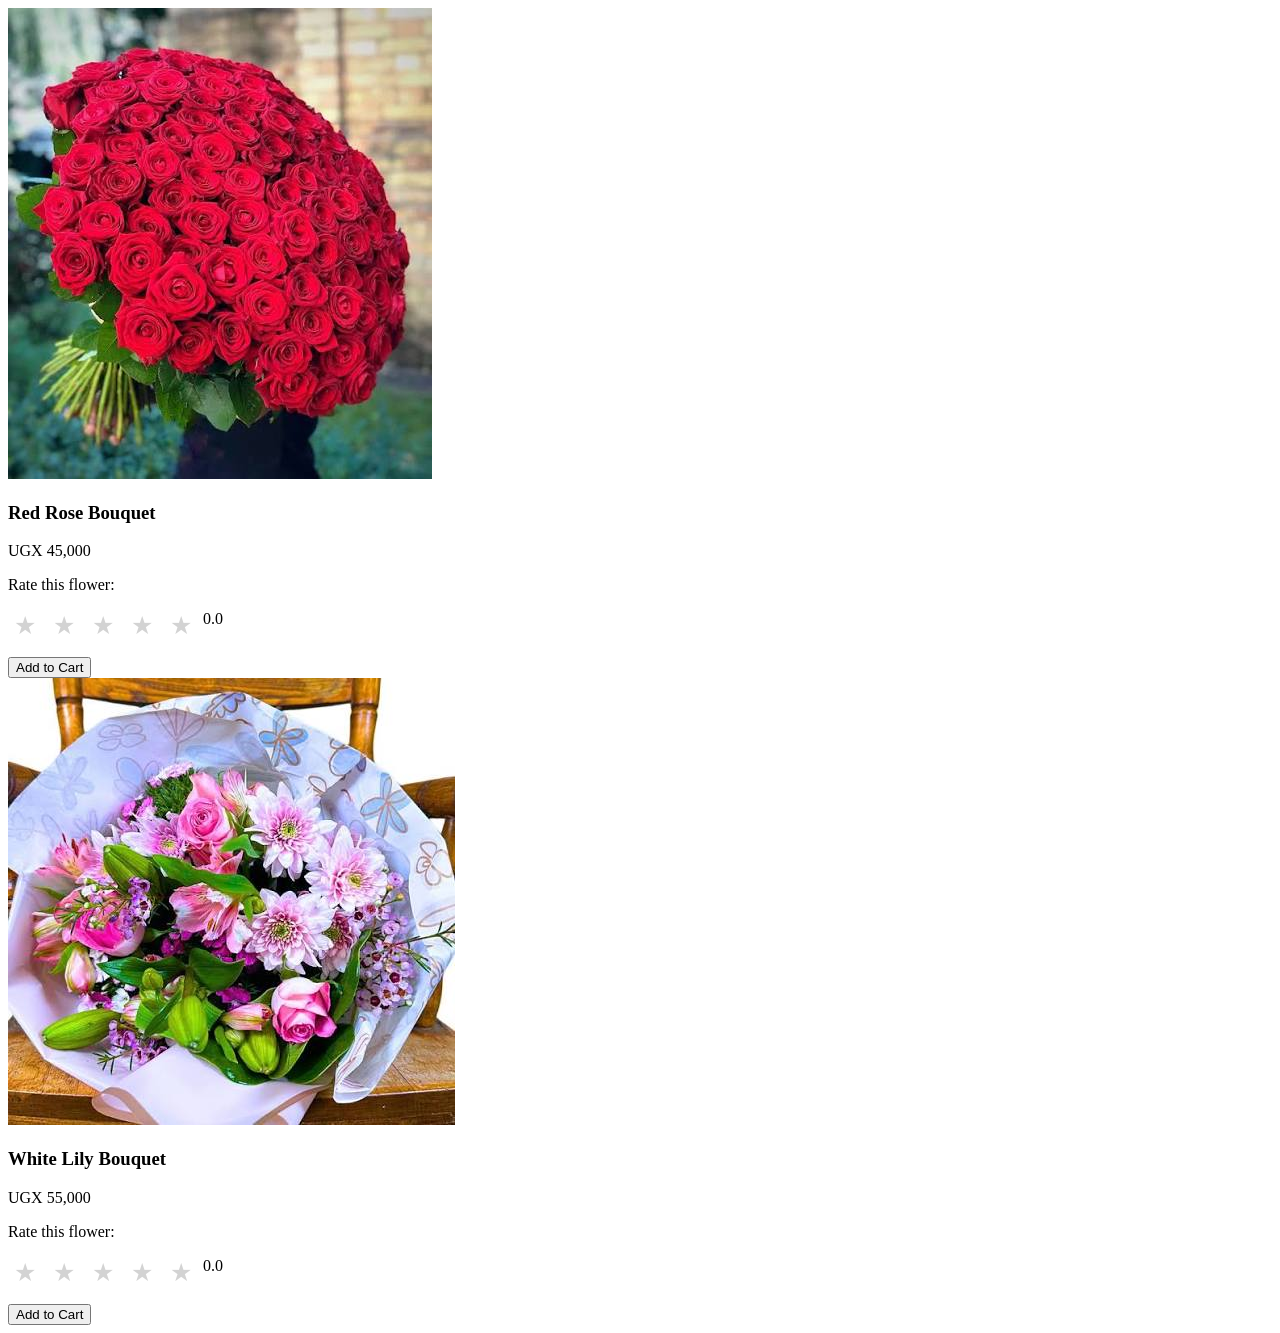
==== HTML/index.html @ b13af12f "Initial commit: Bloom and Blossom flower shop" ====
<!DOCTYPE html>
<html lang="en">

<head>
    <meta charset="UTF-8">
    <meta name="viewport" content="width=device-width, initial-scale=1.0">
    <title>Document</title>
    <link rel="stylesheet" href="../CSS/style.css">
</head>

<body>
    <nav>

    </nav>

    <section class="hero">

    </section>

    <section class="categories">
        <section class="roses"></section>
        <section class="bonquets"></section>
        <section class="lilies"></section>
        <section class="wedding-flowers"></section>
        <section class="birthday-flowers"></section>
        <section class="gift-arrangements"></section>
    </section>

    <footer>

    </footer>

    <script src="../SCRIPTS/main.js" type="module"></script>
</body>

</html>
---- CSS/style.css ----
.product-rating {
    margin: 15px 0;
}

.product-rating .stars {
    display: flex;
    gap: 5px;
}

.product-rating .stars button {
    border: none;
    background: none;
    color: #ccc;
    font-size: 25px;
    cursor: pointer;
    transition: color 0.2s ease;
}
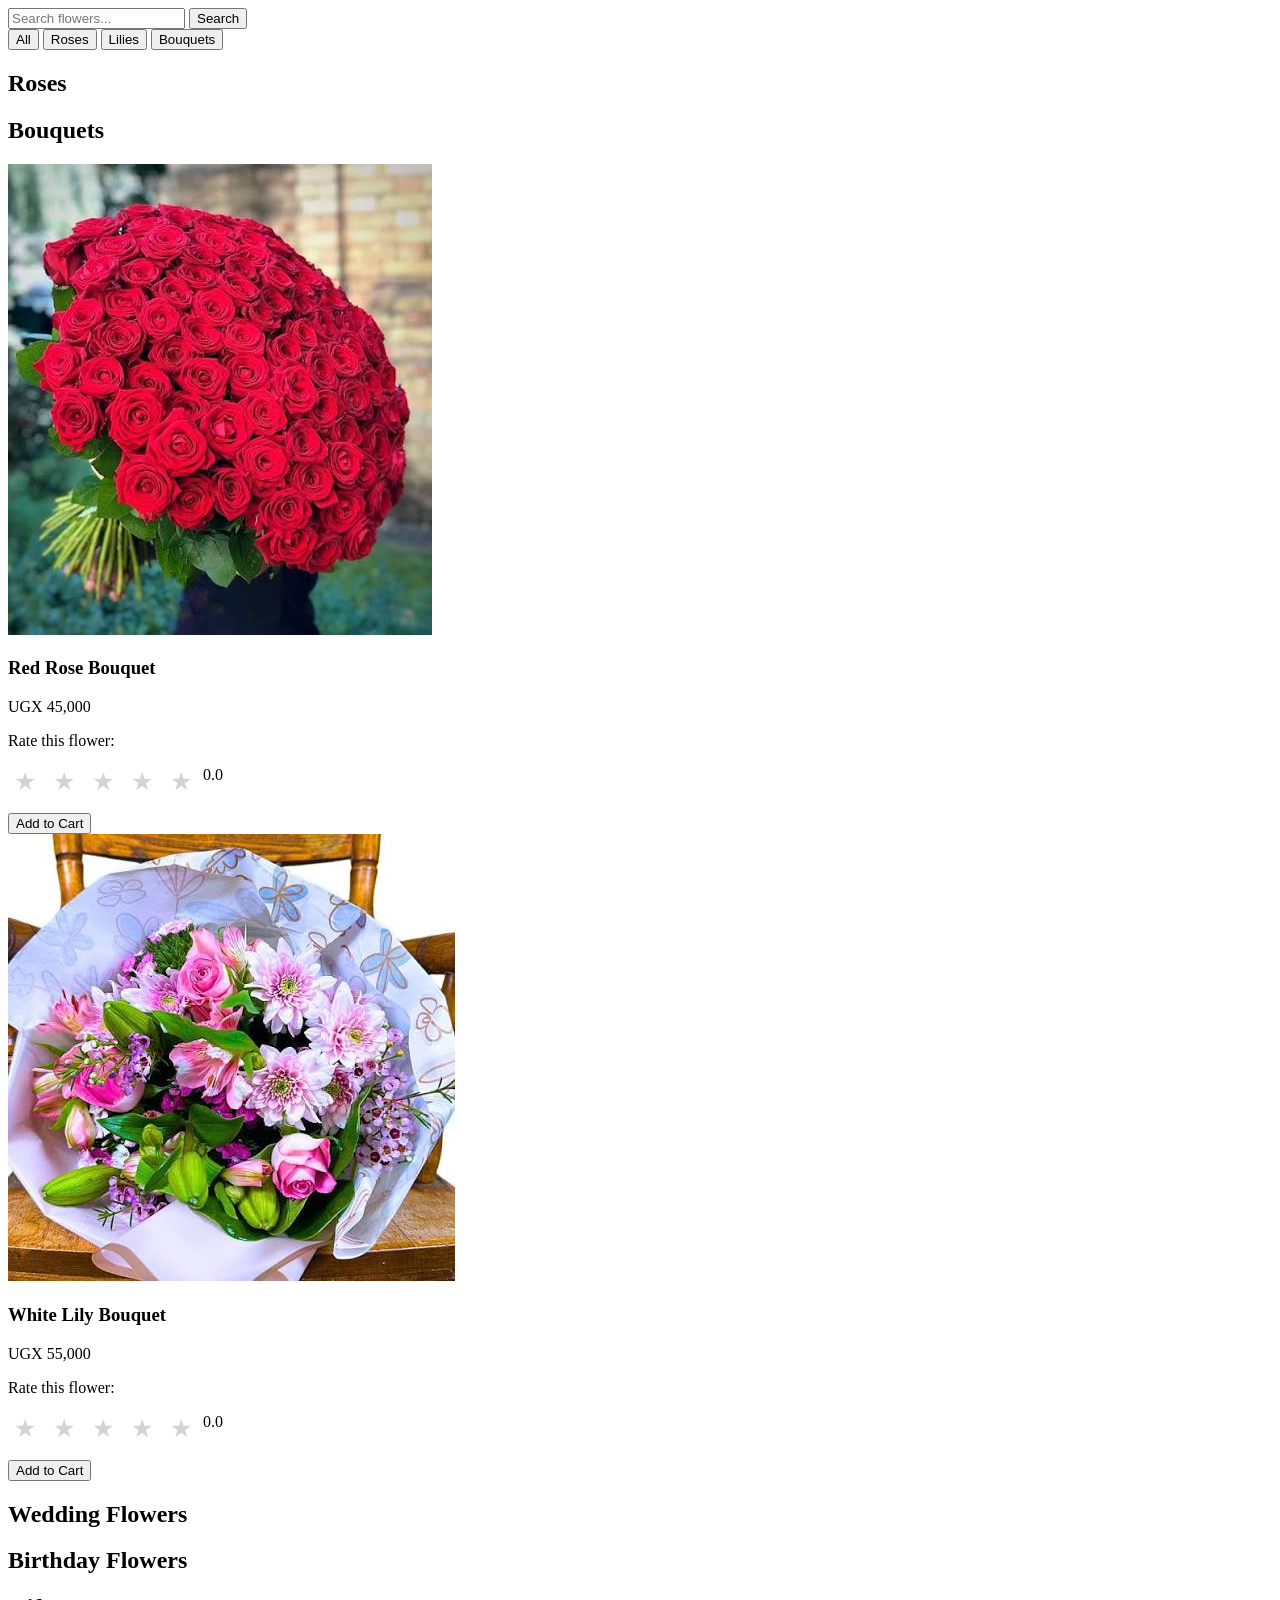
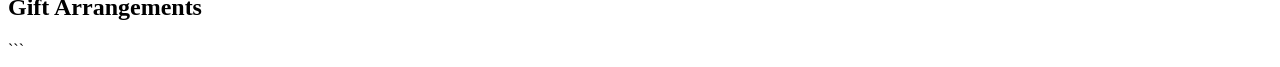
==== commit 40d25606: "update homepage and rating logic" ====
--- a/HTML/index.html
+++ b/HTML/index.html
@@ -4,33 +4,84 @@
 <head>
     <meta charset="UTF-8">
     <meta name="viewport" content="width=device-width, initial-scale=1.0">
-    <title>Document</title>
+
+    <title>Bloom&Blossom | Flower Shop</title>
+
     <link rel="stylesheet" href="../CSS/style.css">
 </head>
 
 <body>
-    <nav>
+
+    <!-- Navigation -->
+    <nav class="navbar">
 
     </nav>
 
+
+    <!-- Hero Section -->
     <section class="hero">
+
+        <!-- Search Section -->
+        <section class="search">
+            <input type="text" class="search-bar" placeholder="Search flowers...">
+
+            <button class="search-button">Search</button>
+        </section>
+
+
+        <!-- Category Filter Section -->
+        <section class="category-filters">
+
+            <button data-category="all">All</button>
+            <button data-category="Rose">Roses</button>
+            <button data-category="Lilies">Lilies</button>
+            <button data-category="Bouquets">Bouquets</button>
+
+        </section>
 
     </section>
 
-    <section class="categories">
-        <section class="roses"></section>
-        <section class="bonquets"></section>
-        <section class="lilies"></section>
-        <section class="wedding-flowers"></section>
-        <section class="birthday-flowers"></section>
-        <section class="gift-arrangements"></section>
-    </section>
 
-    <footer>
+    <!-- Product Categories Section -->
+    <main class="product-sections">
+
+        <section class="roses">
+            <h2>Roses</h2>
+        </section>
+
+        <section class="bouquets">
+            <h2>Bouquets</h2>
+        </section>
+
+        <section class="lilies">
+            <h2>Lilies</h2>
+        </section>
+
+        <section class="wedding-flowers">
+            <h2>Wedding Flowers</h2>
+        </section>
+
+        <section class="birthday-flowers">
+            <h2>Birthday Flowers</h2>
+        </section>
+
+        <section class="gift-arrangements">
+            <h2>Gift Arrangements</h2>
+        </section>
+
+    </main>
+
+
+    <!-- Footer -->
+    <footer class="footer">
 
     </footer>
 
+
+    <!-- JavaScript -->
     <script src="../SCRIPTS/main.js" type="module"></script>
+
 </body>
 
-</html>+</html>
+```
